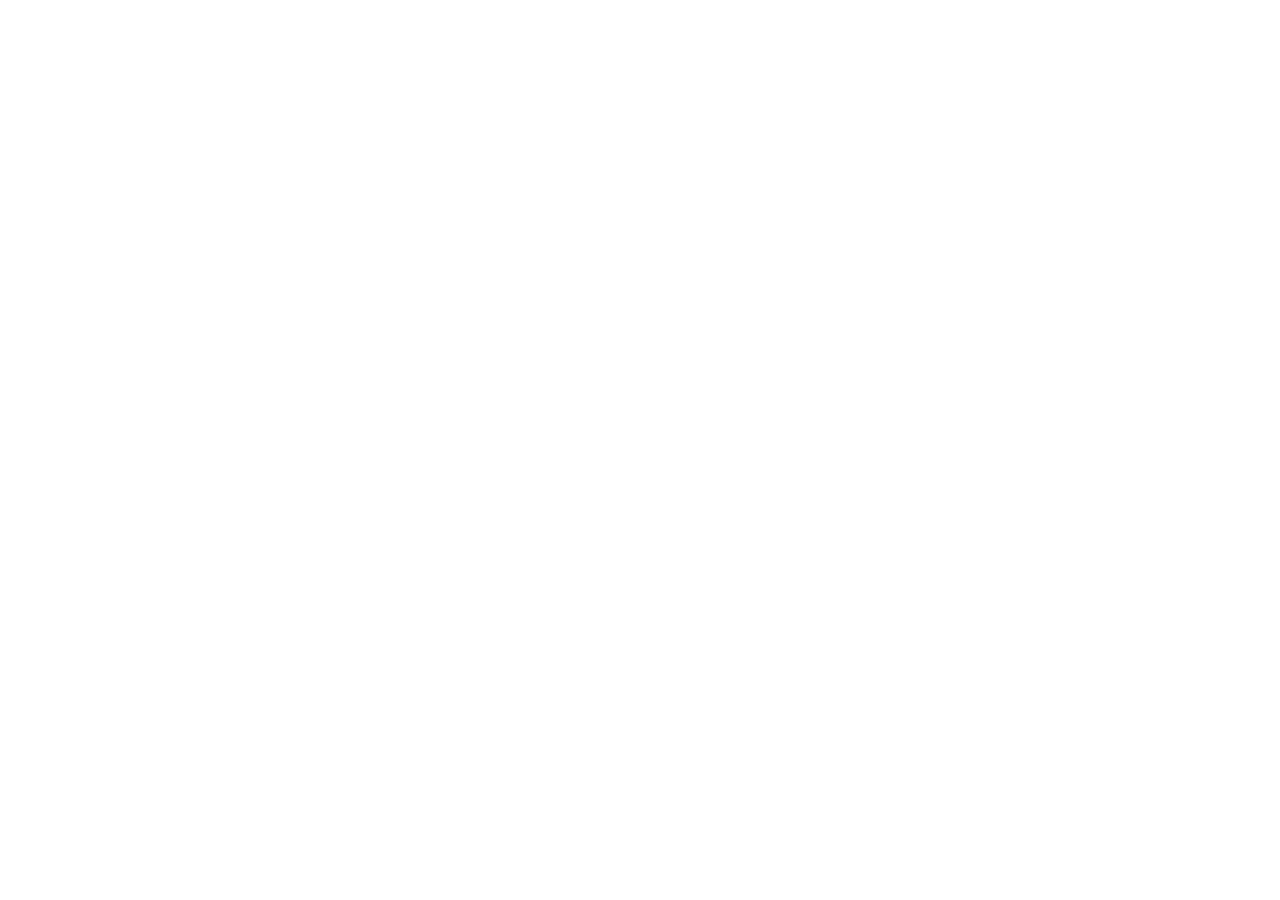
==== about.html @ 22023060 "Actualizando cambios" ====
<!DOCTYPE html>
<html lang="en">
<head>
     <link rel="stylesheet" href="css/styles.css">
    <meta charset="UTF-8">
    <meta name="viewport" content="width=device-width, initial-scale=1.0">
    <title>Document</title>
</head>
<body>
    
</body>
</html>
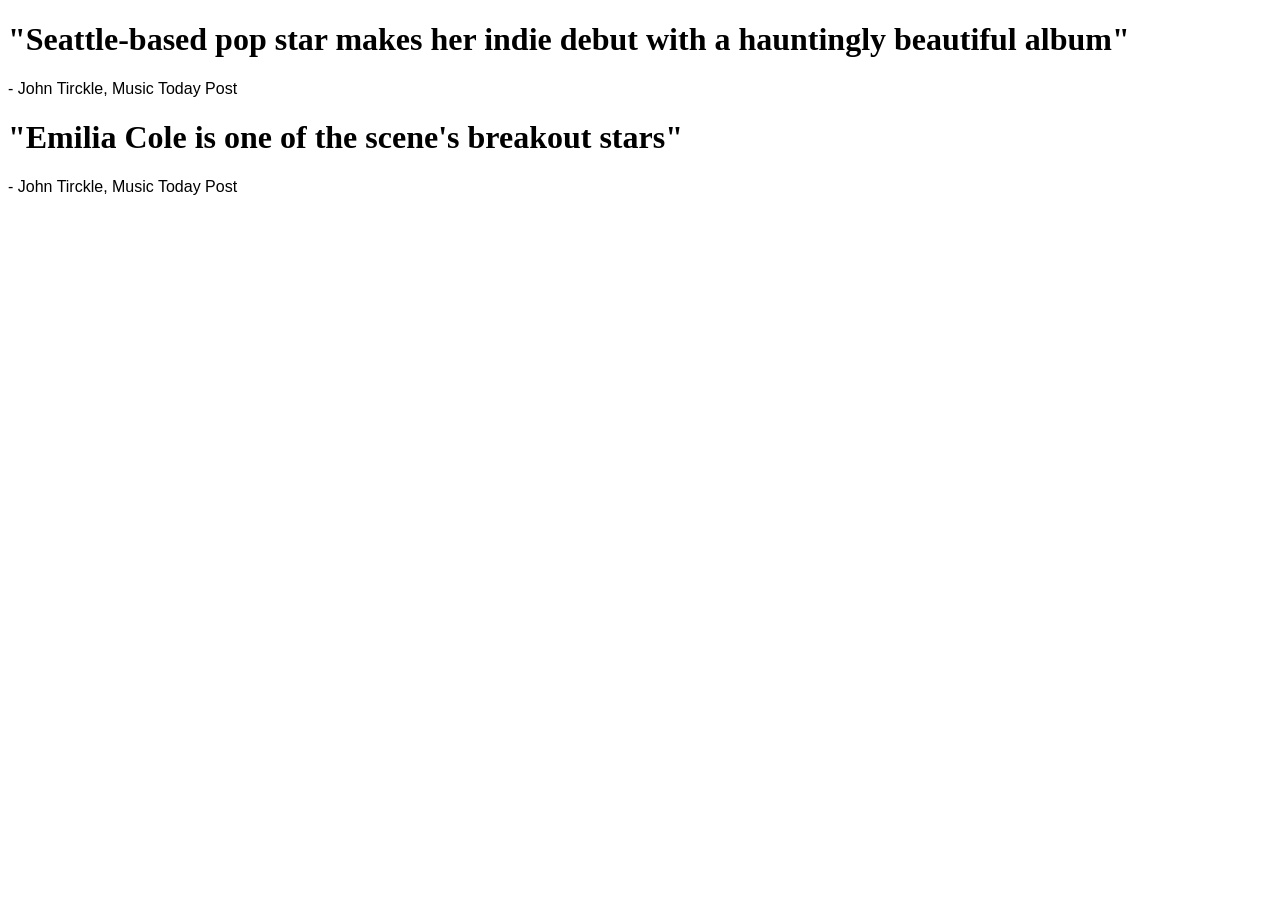
==== commit 68b38dc6: "Actualizando cambios" ====
--- a/about.html
+++ b/about.html
@@ -4,9 +4,16 @@
      <link rel="stylesheet" href="css/styles.css">
     <meta charset="UTF-8">
     <meta name="viewport" content="width=device-width, initial-scale=1.0">
+<link rel="preconnect" href="https://fonts.googleapis.com">
+<link rel="preconnect" href="https://fonts.gstatic.com" crossorigin>
+<link href="https://fonts.googleapis.com/css2?family=Raleway:ital,wght@0,100..900;1,100..900&display=swap" rel="stylesheet">
     <title>Document</title>
 </head>
 <body>
-    
+    <h1 class="normal">"Seattle-based pop star makes her indie debut with a hauntingly beautiful album"</h1> 
+<p>- John Tirckle, Music Today Post </p>
+<h1 class="normal">"Emilia Cole is one of the scene's breakout stars"</h1> 
+<p>- John Tirckle, Music Today Post </p>
+
 </body>
 </html>
--- a/css/styles.css
+++ b/css/styles.css
@@ -0,0 +1,26 @@
+h1-negrita{
+  font-family: "Raleway", sans-serif;
+  font-optical-sizing: auto;
+  font-weight: bold 700;
+  font-style: normal;
+}
+h1-normal{
+  font-family: "Raleway", sans-serif;
+  font-optical-sizing: auto;
+  font-weight: normal 400;
+  font-style: normal;
+}
+h2 {
+  font-family: "Work Sans", sans-serif;
+  font-optical-sizing: auto;
+  font-weight: normal 400;
+  font-style: normal;
+}
+p {
+  font-family: "Open Sans", sans-serif;
+  font-optical-sizing: auto;
+  font-weight: normal 400;
+  font-style: normal;
+  font-variation-settings:
+    "wdth" 100;
+}
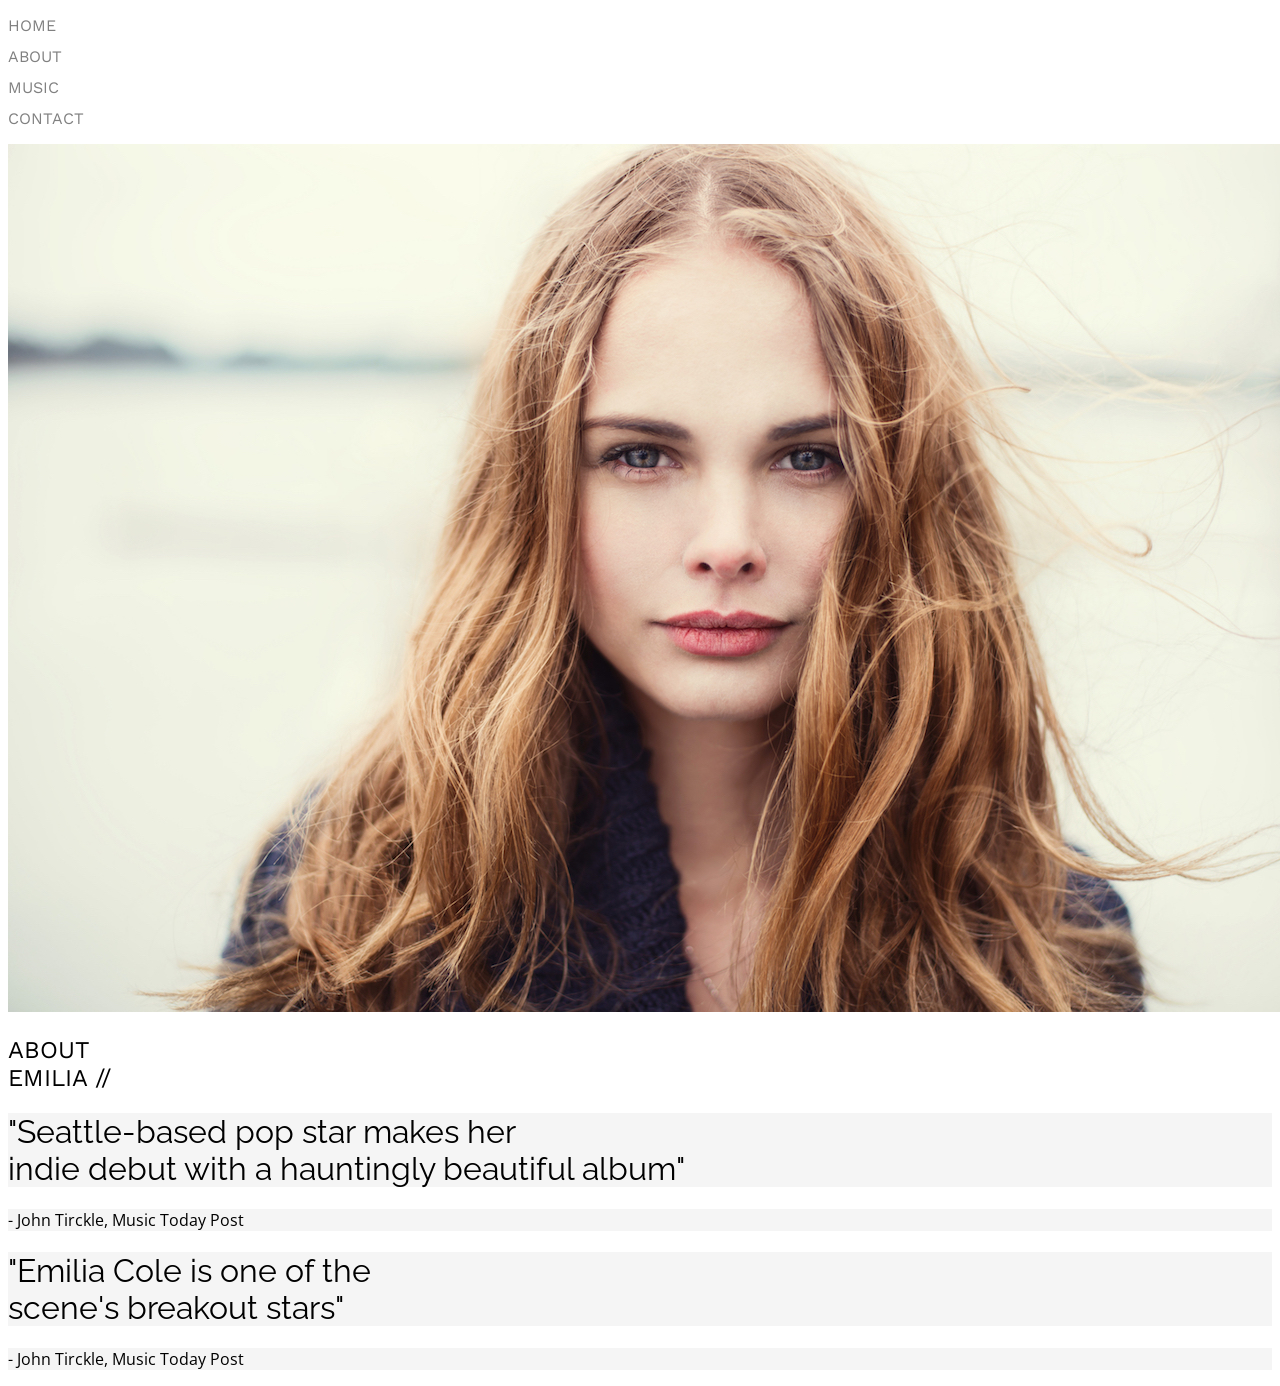
==== commit 148db13e: "Actualizando cambios" ====
--- a/about.html
+++ b/about.html
@@ -6,14 +6,24 @@
     <meta name="viewport" content="width=device-width, initial-scale=1.0">
 <link rel="preconnect" href="https://fonts.googleapis.com">
 <link rel="preconnect" href="https://fonts.gstatic.com" crossorigin>
-<link href="https://fonts.googleapis.com/css2?family=Raleway:ital,wght@0,100..900;1,100..900&display=swap" rel="stylesheet">
+<link href="https://fonts.googleapis.com/css2?family=Open+Sans:ital,wght@0,300..800;1,300..800&family=Raleway:ital,wght@0,100..900;1,100..900&family=Work+Sans:ital,wght@0,100..900;1,100..900&display=swap" rel="stylesheet">
     <title>Document</title>
 </head>
 <body>
-    <h1 class="normal">"Seattle-based pop star makes her indie debut with a hauntingly beautiful album"</h1> 
-<p>- John Tirckle, Music Today Post </p>
-<h1 class="normal">"Emilia Cole is one of the scene's breakout stars"</h1> 
-<p>- John Tirckle, Music Today Post </p>
+    <nav class="menu">
+        <ul>
+            <li><a href="index.html">HOME</a></li>
+            <li><a href="about.html">ABOUT</a></li>
+            <li><a href="music.html">MUSIC</a></li>
+            <li><a href="contact.html">CONTACT</a></li>
+        </ul>
+    </nav>
+    <img src="./img/about (1).jpg">
+    <h2>ABOUT<br>EMILIA //</h2>
+    <h1 class="h1-normalito">"Seattle-based pop star makes her <br>indie debut with a hauntingly beautiful album"</h1> 
+<p class="p-about">- John Tirckle, Music Today Post </p>
+<h1 class="h1-normalito">"Emilia Cole is one of the <br>scene's breakout stars"</h1> 
+<p class="p-about">- John Tirckle, Music Today Post </p>
 
 </body>
 </html>
--- a/css/styles.css
+++ b/css/styles.css
@@ -1,26 +1,47 @@
-h1-negrita{
+.h1-negrita{
   font-family: "Raleway", sans-serif;
   font-optical-sizing: auto;
-  font-weight: bold 700;
+  font-weight: 700;
   font-style: normal;
 }
-h1-normal{
+.h1-normal{
   font-family: "Raleway", sans-serif;
   font-optical-sizing: auto;
-  font-weight: normal 400;
+  font-weight: 400;
   font-style: normal;
+}
+.h1-normalito{
+  font-family: "Raleway", sans-serif;
+  font-optical-sizing: auto;
+  font-weight: 400;
+  font-style: normal;
+  background-color: whitesmoke;
 }
 h2 {
   font-family: "Work Sans", sans-serif;
   font-optical-sizing: auto;
-  font-weight: normal 400;
+  font-weight: 400;
   font-style: normal;
 }
-p {
+.p-about {
   font-family: "Open Sans", sans-serif;
   font-optical-sizing: auto;
-  font-weight: normal 400;
+  font-weight: 400;
   font-style: normal;
-  font-variation-settings:
-    "wdth" 100;
+  background-color: whitesmoke;
+}
+ul {
+  list-style: none;
+  padding: 0;
+}
+li {
+  margin-bottom: 12px;
+}
+a {
+  text-decoration: none;
+  font-family: "Work Sans", sans-serif;
+  font-optical-sizing: auto;
+  font-weight: 400;
+  font-style: normal;
+  color: grey;
 }
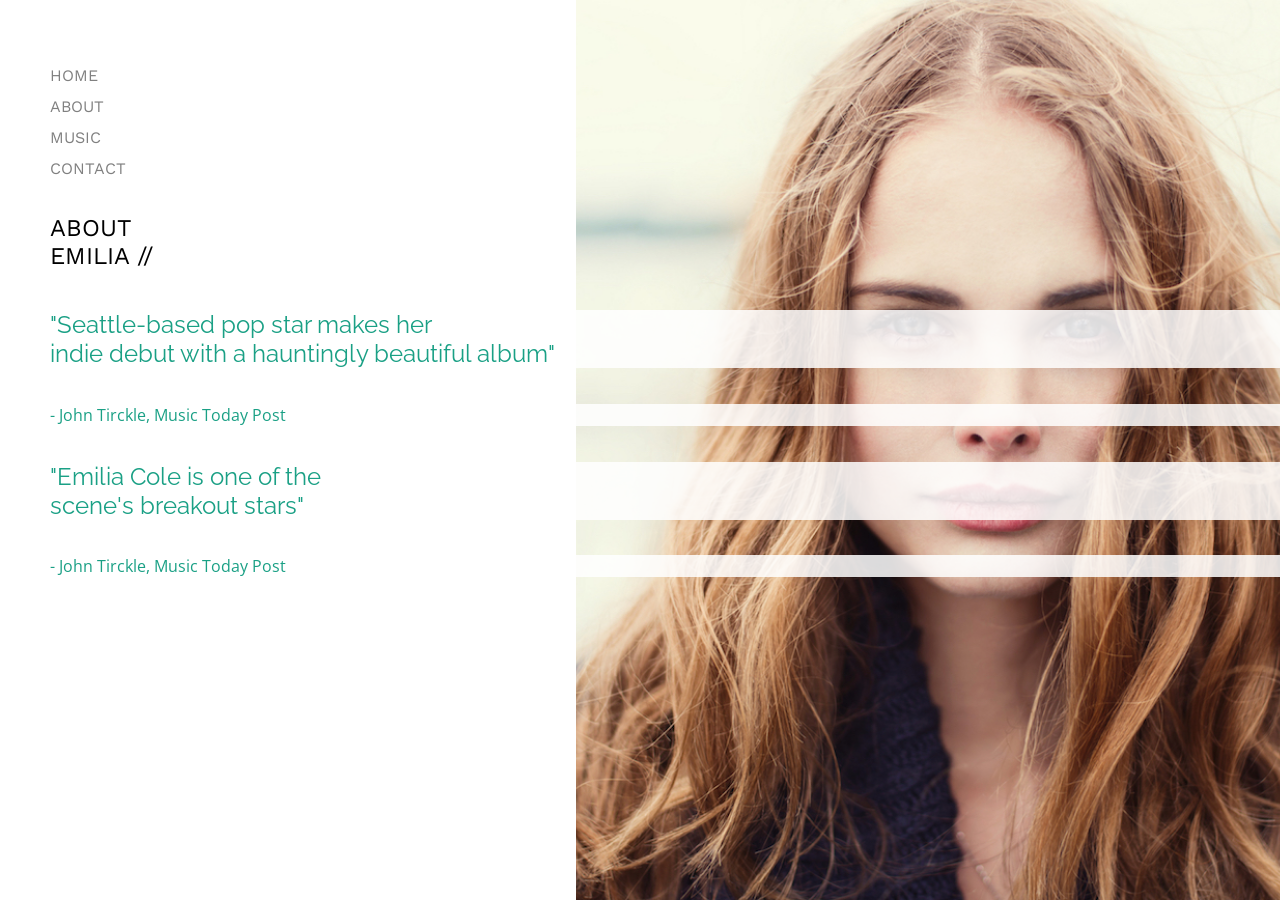
==== commit 975c1563: "Actualizando cambios" ====
--- a/about.html
+++ b/about.html
@@ -10,6 +10,7 @@
     <title>Document</title>
 </head>
 <body>
+    <section class="resto">
     <nav class="menu">
         <ul>
             <li><a href="index.html">HOME</a></li>
@@ -18,12 +19,11 @@
             <li><a href="contact.html">CONTACT</a></li>
         </ul>
     </nav>
-    <img src="./img/about (1).jpg">
     <h2>ABOUT<br>EMILIA //</h2>
     <h1 class="h1-normalito">"Seattle-based pop star makes her <br>indie debut with a hauntingly beautiful album"</h1> 
 <p class="p-about">- John Tirckle, Music Today Post </p>
 <h1 class="h1-normalito">"Emilia Cole is one of the <br>scene's breakout stars"</h1> 
-<p class="p-about">- John Tirckle, Music Today Post </p>
-
+<p class="p-about">- John Tirckle, Music Today Post </p></section>
+ <section class="emiliaCole1"><img src="./img/about (1).jpg"></section>
 </body>
 </html>
--- a/css/styles.css
+++ b/css/styles.css
@@ -15,7 +15,10 @@
   font-optical-sizing: auto;
   font-weight: 400;
   font-style: normal;
-  background-color: whitesmoke;
+  background-color: rgba(255, 255, 255, 0.85);
+  color: #1aa085;
+  z-index: 10;
+  width: 300%;
 }
 h2 {
   font-family: "Work Sans", sans-serif;
@@ -28,7 +31,10 @@
   font-optical-sizing: auto;
   font-weight: 400;
   font-style: normal;
-  background-color: whitesmoke;
+  background-color: rgba(255, 255, 255, 0.85);
+  color: #1aa085;
+  z-index: 10;
+  width: 300%;
 }
 ul {
   list-style: none;
@@ -44,4 +50,27 @@
   font-weight: 400;
   font-style: normal;
   color: grey;
+}
+.emiliaCole1{
+  width: 55%;
+}
+.emiliaCole1 img{
+  width: 100%;
+  height: 100%;
+  object-fit: cover;
+  display:block;
+}
+.resto {
+  width: 45%;
+  padding: 50px;
+  box-sizing: border-box;
+  display: flex;
+  flex-direction: column;
+}
+body {
+  margin: 0;
+  padding: 0;
+  display: flex;
+  width: 100vw;
+  height: 100vh;
 }
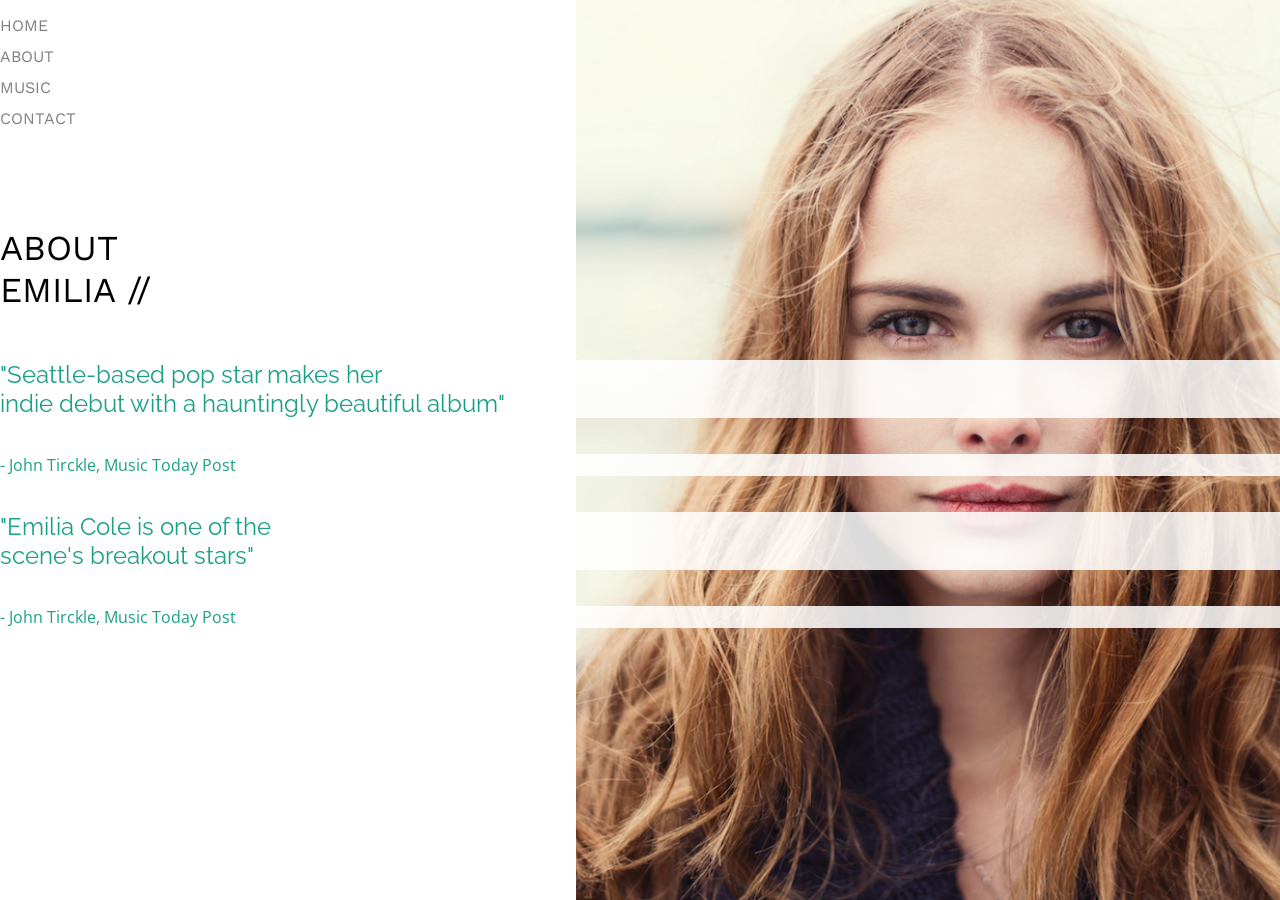
==== commit f6ca3d9f: "Actualizando cambios" ====
--- a/about.html
+++ b/about.html
@@ -19,6 +19,9 @@
             <li><a href="contact.html">CONTACT</a></li>
         </ul>
     </nav>
+    <br>
+    <br>
+    <br>
     <h2>ABOUT<br>EMILIA //</h2>
     <h1 class="h1-normalito">"Seattle-based pop star makes her <br>indie debut with a hauntingly beautiful album"</h1> 
 <p class="p-about">- John Tirckle, Music Today Post </p>
--- a/css/styles.css
+++ b/css/styles.css
@@ -25,6 +25,7 @@
   font-optical-sizing: auto;
   font-weight: 400;
   font-style: normal;
+  font-size: 35px;
 }
 .p-about {
   font-family: "Open Sans", sans-serif;
@@ -62,7 +63,6 @@
 }
 .resto {
   width: 45%;
-  padding: 50px;
   box-sizing: border-box;
   display: flex;
   flex-direction: column;
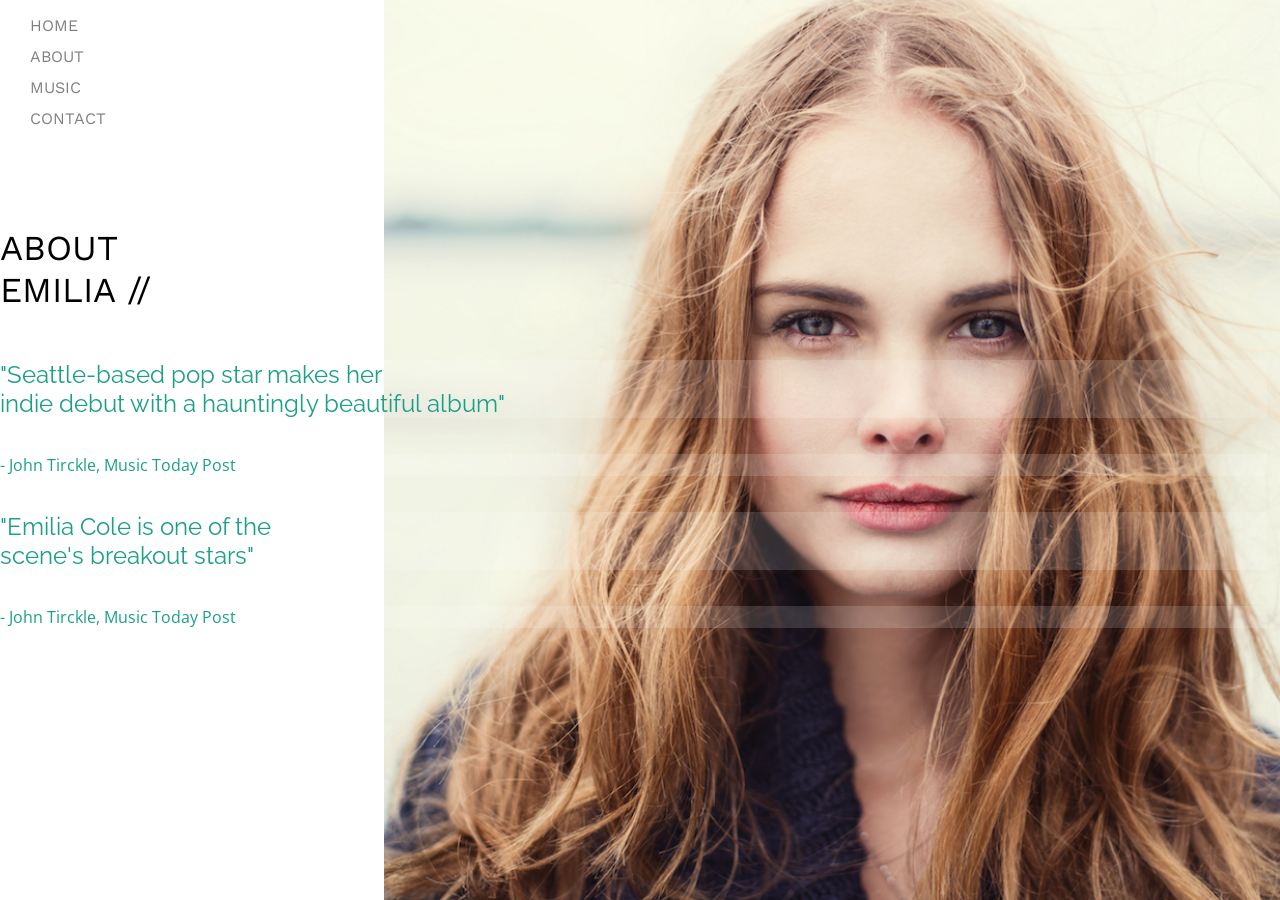
==== commit ec8d6b41: "Actualizando cambios" ====
--- a/about.html
+++ b/about.html
@@ -9,7 +9,7 @@
 <link href="https://fonts.googleapis.com/css2?family=Open+Sans:ital,wght@0,300..800;1,300..800&family=Raleway:ital,wght@0,100..900;1,100..900&family=Work+Sans:ital,wght@0,100..900;1,100..900&display=swap" rel="stylesheet">
     <title>Document</title>
 </head>
-<body>
+<body class="bodyAboutYIndex">
     <section class="resto">
     <nav class="menu">
         <ul>
--- a/css/styles.css
+++ b/css/styles.css
@@ -3,6 +3,10 @@
   font-optical-sizing: auto;
   font-weight: 700;
   font-style: normal;
+  background-color: rgba(255, 255, 255, 0.15);
+  width: 330%;
+  font-size: 75px;
+  z-index: 10;
 }
 .h1-normal{
   font-family: "Raleway", sans-serif;
@@ -15,10 +19,10 @@
   font-optical-sizing: auto;
   font-weight: 400;
   font-style: normal;
-  background-color: rgba(255, 255, 255, 0.85);
+  background-color: rgba(255, 255, 255, 0.15);
   color: #1aa085;
   z-index: 10;
-  width: 300%;
+  width: 330%;
 }
 h2 {
   font-family: "Work Sans", sans-serif;
@@ -32,10 +36,10 @@
   font-optical-sizing: auto;
   font-weight: 400;
   font-style: normal;
-  background-color: rgba(255, 255, 255, 0.85);
+  background-color: rgba(255, 255, 255, 0.15);
   color: #1aa085;
   z-index: 10;
-  width: 300%;
+  width: 330%;
 }
 ul {
   list-style: none;
@@ -51,9 +55,10 @@
   font-weight: 400;
   font-style: normal;
   color: grey;
+  padding: 8px 30px;
 }
 .emiliaCole1{
-  width: 55%;
+  width: 70%;
 }
 .emiliaCole1 img{
   width: 100%;
@@ -62,15 +67,37 @@
   display:block;
 }
 .resto {
-  width: 45%;
+  width: 30%;
   box-sizing: border-box;
   display: flex;
   flex-direction: column;
 }
-body {
+.restoo {
+  width: 30%;
+  box-sizing: border-box;
+  display: flex;
+  flex-direction: column;
+  padding-left: 0;
+  margin-left: 0;
+}
+.bodyAboutYIndex {
   margin: 0;
   padding: 0;
   display: flex;
   width: 100vw;
   height: 100vh;
+}
+.p-music {
+  font-family: "Open Sans", sans-serif;
+  font-optical-sizing: auto;
+  font-weight: 400;
+  font-style: normal;
+}
+ol {
+  list-style: decimal-leading-zero;
+}
+.bodyMusic {
+  margin: 0;
+  overflow-y: auto;
+  height: auto;
 }
